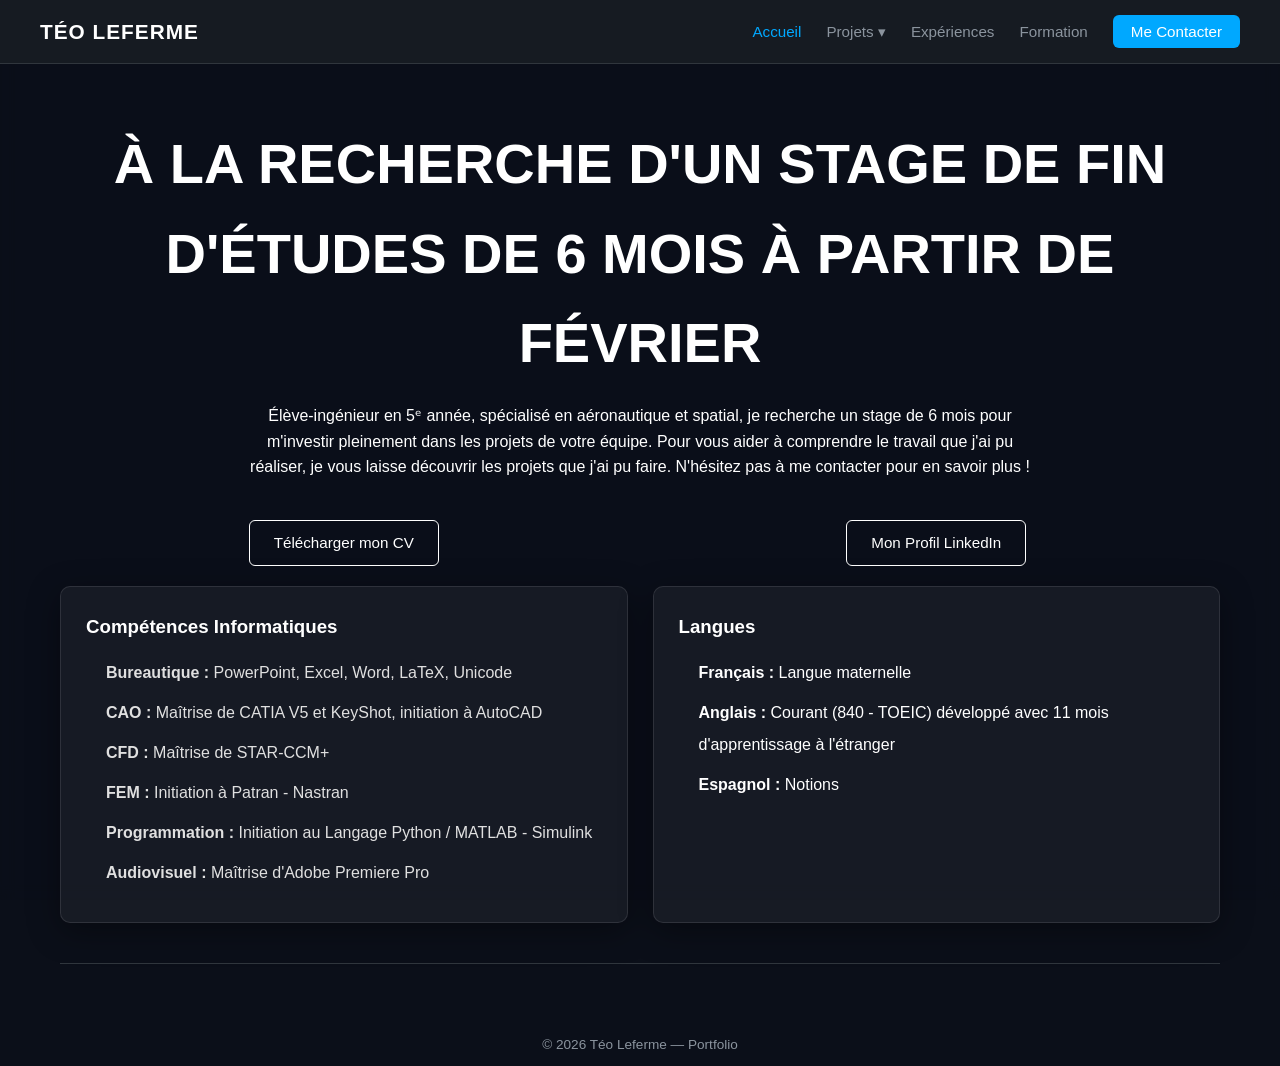
==== index.html @ 2c917500 "Update index.html" ====
<!DOCTYPE html>
<html lang="fr">
<head>
    <meta charset="UTF-8">
    <meta name="viewport" content="width=device-width, initial-scale=1.0">
    <title>Téo Leferme — Portfolio</title>
    <link rel="stylesheet" href="style.css">
    <style>
        /* Défilement d'arrière-plan */
        body {
            margin: 0;
            padding: 0;
            position: relative;
            background-color: #0b0f19;
            color: #ffffff;
            min-height: 100vh;
            overflow-x: hidden;
        }

        .bg-slider {
            position: fixed;
            top: 0;
            left: 0;
            width: 100%;
            height: 100%;
            z-index: -2;
            overflow: hidden;
        }

        .bg-slide {
            position: absolute;
            top: 0;
            left: 0;
            width: 100%;
            height: 100%;
            background-size: cover;
            background-position: center;
            opacity: 0;
            animation: slideAnimation 30s infinite;
        }

        .bg-slide:nth-child(1) { background-image: url('1.png'); animation-delay: 0s; }
        .bg-slide:nth-child(2) { background-image: url('11.png'); animation-delay: 5s; }
        .bg-slide:nth-child(3) { background-image: url('2.png'); animation-delay: 10s; }
        .bg-slide:nth-child(4) { background-image: url('22.png'); animation-delay: 15s; }
        .bg-slide:nth-child(5) { background-image: url('navette-1.png'); animation-delay: 20s; }
        .bg-slide:nth-child(6) { background-image: url('navette-3.png'); animation-delay: 25s; }

        @keyframes slideAnimation {
            0% { opacity: 0; transform: scale(1); }
            4% { opacity: 1; }
            16% { opacity: 1; }
            20% { opacity: 0; transform: scale(1.03); }
            100% { opacity: 0; }
        }

        .bg-overlay {
            position: fixed;
            top: 0;
            left: 0;
            width: 100%;
            height: 100%;
            background: rgba(11, 15, 25, 0.92);
            backdrop-filter: blur(8px);
            z-index: -1;
        }

        /* Alignement des boutons au-dessus des 2 colonnes */
        .action-buttons-grid {
            display: grid;
            grid-template-columns: 1fr 1fr;
            gap: 25px;
            margin-top: 30px;
            margin-bottom: 20px;
        }

        .button-wrapper {
            display: flex;
            justify-content: center;
            align-items: center;
        }

        /* Style simple et élégant en blanc */
        .btn-simple {
            display: inline-block;
            padding: 10px 24px;
            background: transparent;
            color: #ffffff;
            border: 1px solid #ffffff;
            border-radius: 6px;
            text-decoration: none;
            font-size: 0.95rem;
            transition: background 0.2s ease, color 0.2s ease;
        }

        .btn-simple:hover {
            background: #ffffff;
            color: #0b0f19;
        }

        /* Disposition en 2 colonnes pour les compétences et langues */
        .skills-grid {
            display: grid;
            grid-template-columns: 1fr 1fr;
            gap: 25px;
            margin-top: 0;
        }

        .card {
            background: rgba(255, 255, 255, 0.05);
            border: 1px solid rgba(255, 255, 255, 0.1);
            border-radius: 10px;
            padding: 25px;
            box-shadow: 0 8px 32px 0 rgba(0, 0, 0, 0.37);
        }

        @media (max-width: 768px) {
            .action-buttons-grid,
            .skills-grid {
                grid-template-columns: 1fr;
            }
        }
    </style>
</head>
<script>
    document.addEventListener("DOMContentLoaded", function () {
        const dropdown = document.querySelector(".dropdown > a");

        dropdown.addEventListener("click", function (e) {
            // Sur mobile/tablette (< 768px)
            if (window.innerWidth <= 768) {
                e.preventDefault(); // Empêche d'ouvrir "projets.html" directement
                const menu = this.nextElementSibling;
                // Alterne l'affichage du sous-menu
                menu.style.display = (menu.style.display === "block") ? "none" : "block";
            }
        });
    });
</script>
<body>

    <!-- Arrière-plan animé -->
    <div class="bg-slider">
        <div class="bg-slide"></div>
        <div class="bg-slide"></div>
        <div class="bg-slide"></div>
        <div class="bg-slide"></div>
        <div class="bg-slide"></div>
        <div class="bg-slide"></div>
    </div>
    <div class="bg-overlay"></div>

    <nav class="navbar">
        <a href="index.html" class="logo">TÉO LEFERME</a>
        <ul class="nav-links">
            <li><a href="index.html" class="active">Accueil</a></li>
            <li class="dropdown">
                <a href="projets.html">Projets ▾</a>
                <ul class="dropdown-menu">
                    <li><a href="navette.html">Navette Spatiale</a></li>
                    <li><a href="drone-marin.html">Drone Marin</a></li>
                    <li><a href="fusee.html">Fusée Expérimentale</a></li>
                    <li><a href="autre-projets.html">Autres Projets</a></li>
                </ul>
            </li>
            <li><a href="experiences.html">Expériences</a></li>
            <li><a href="formation.html">Formation</a></li>
            <li><a href="mailto:teo.leferme@ipsa.fr" class="btn-contact">Me Contacter</a></li>
        </ul>
    </nav>

    <div class="container">
        <section class="hero-main" style="text-align: center; padding: 40px 0 10px 0;">
            <h1 style="font-size: 3.5rem; color: #fff; margin: 15px 0; text-transform: uppercase;">  À la recherche d'un stage de fin d'études de 6 mois à partir de février</h1>
            
            <p class="summary" style="max-width: 800px; margin: 0 auto; line-height: 1.6;">
                Élève-ingénieur en 5ᵉ année, spécialisé en aéronautique et spatial, 
                je recherche un stage de 6 mois pour m'investir pleinement dans les 
                projets de votre équipe. Pour vous aider à comprendre le travail que j'ai pu réaliser, je vous laisse découvrir les projets que j'ai pu faire. N'hésitez pas à me contacter pour en savoir plus !
            </p>
        </section>

        <!-- Boutons parfaitement centrés au-dessus de chaque colonne -->
        <div class="action-buttons-grid">
            <div class="button-wrapper">
                <a href="LEFERME Téo CV - fr.pdf" download class="btn-simple">Télécharger mon CV</a>
            </div>
            <div class="button-wrapper">
                <a href="https://www.linkedin.com/in/teo-leferme-7947b2268" target="_blank" rel="noopener noreferrer" class="btn-simple">Mon Profil LinkedIn</a>
            </div>
        </div>

        <!-- Section 2 colonnes en bas -->
        <section class="skills-grid">
            <div class="card">
                <h3>Compétences Informatiques </h3>
                <ul class="skills-list" style="list-style: none; padding: 0; margin-top: 15px; line-height: 2; color: #e0e0e0;">
                    <li><strong>Bureautique :</strong> PowerPoint, Excel, Word, LaTeX, Unicode</li>
                    <li><strong>CAO :</strong> Maîtrise de CATIA V5 et KeyShot, initiation à AutoCAD</li>
                    <li><strong>CFD :</strong> Maîtrise de STAR-CCM+</li>
                    <li><strong>FEM :</strong> Initiation à Patran - Nastran</li>
                    <li><strong>Programmation :</strong> Initiation au Langage Python / MATLAB - Simulink</li>
                    <li><strong>Audiovisuel :</strong> Maîtrise d'Adobe Premiere Pro</li>
                </ul>
            </div>

            <div class="card">
                <h3>Langues</h3>
                <ul style="list-style: none; padding: 0; margin-top: 15px; line-height: 2;">
                    <li><strong>Français :</strong> Langue maternelle</li>
                    <li><strong>Anglais :</strong> Courant (840 - TOEIC) développé avec 11 mois d'apprentissage à l'étranger</li>
                    <li><strong>Espagnol :</strong> Notions</li>
                </ul>
            </div>
        </section>

        <footer>
            <p style="text-align: center; margin-top: 40px;">© 2026 Téo Leferme — Portfolio</p>
        </footer>
    </div>

</body>
</html>
---- style.css ----
/* ==========================================================================
   1. REGLES GENERALES & REINITIALISATION
   ========================================================================== */
* {
    margin: 0;
    padding: 0;
    box-sizing: border-box;
    font-family: 'Segoe UI', Roboto, -apple-system, BlinkMacSystemFont, sans-serif;
}

body {
    background-color: #0b0e14; /* Fond sombre profond */
    color: #c9d1d9;
    line-height: 1.6;
    padding-bottom: 40px;
}

/* Conteneur principal */
.container {
    max-width: 1200px;
    margin: 0 auto;
    padding: 0 20px;
}

/* Titre de page */
.page-title {
    color: #ffffff;
    font-size: 2.2rem;
    font-weight: 700;
    margin: 40px 0 25px 0;
}

/* ==========================================================================
   2. BARRE DE NAVIGATION
   ========================================================================== */
.navbar {
    display: flex;
    justify-content: space-between;
    align-items: center;
    background-color: #161b22;
    padding: 15px 40px;
    border-bottom: 1px solid #30363d;
    position: sticky;
    top: 0;
    z-index: 1000;
}

.navbar .logo {
    color: #ffffff;
    font-size: 1.3rem;
    font-weight: 700;
    text-decoration: none;
    letter-spacing: 1px;
}

.nav-links {
    display: flex;
    list-style: none;
    align-items: center;
    gap: 25px;
}

.nav-links a {
    color: #8b949e;
    text-decoration: none;
    font-size: 0.95rem;
    font-weight: 500;
    transition: color 0.2s ease;
}

.nav-links a:hover,
.nav-links a.active {
    color: #00a8ff;
}

/* Bouton Contact dans le menu */
.btn-contact {
    background-color: #00a8ff !important;
    color: #ffffff !important;
    padding: 8px 18px;
    border-radius: 6px;
    font-weight: 600;
    transition: background-color 0.2s ease !important;
}

.btn-contact:hover {
    background-color: #0086cc !important;
}

/* Menu Déroulant (Dropdown) */
.dropdown {
    position: relative;
}

/* Désactive le clic UNIQUEMENT sur le titre principal "Projets" */
.dropdown > a {
    pointer-events: none; /* Bloque le clic */
    cursor: default;      /* Change le curseur en flèche normale */
}

.dropdown-menu {
    display: none;
    position: absolute;
    top: 100%;
    left: 0;
    background-color: #161b22;
    border: 1px solid #30363d;
    border-radius: 6px;
    list-style: none;
    padding: 10px 0;
    min-width: 200px;
    box-shadow: 0 8px 24px rgba(0, 0, 0, 0.5);
    z-index: 100;
}

/* Réactive les clics pour tous les sous-liens du menu déroulant */
.dropdown-menu li a {
    display: block;
    padding: 8px 20px;
    color: #c9d1d9;
    pointer-events: auto; /* Force la réactivation du clic */
    cursor: pointer;      /* Rétablit le curseur main */
}

.dropdown-menu li a:hover {
    background-color: #21262d;
    color: #00a8ff;
}

.dropdown:hover .dropdown-menu {
    display: block;
}

/* ==========================================================================
   3. CARTE & STRUCTURE EN GRILLE (HERO)
   ========================================================================== */
.hero {
    display: grid;
    grid-template-columns: repeat(auto-fit, minmax(320px, 1fr));
    gap: 20px;
    margin-bottom: 30px;
}

.card {
    background-color: #161b22;
    border: 1px solid #30363d;
    border-radius: 10px;
    padding: 25px;
    transition: border-color 0.2s ease;
}

.card:hover {
    border-color: #00a8ff !important;
}

.card-tag {
    display: inline-block;
    background: rgba(0, 168, 255, 0.15) !important;
    color: #00a8ff !important;
    font-size: 0.75rem;
    font-weight: 700;
    padding: 4px 10px;
    border-radius: 4px;
    text-transform: uppercase;
    letter-spacing: 0.5px;
}

.card ul {
    margin-left: 20px;
    margin-top: 10px;
}

.card li {
    margin-bottom: 8px;
}

/* ==========================================================================
   4. GALERIE PHOTO (CASES QUI S'ADAPTENT STRICTEMENT A LA TAILLE DE L'IMAGE)
   ========================================================================== */
.gallery-section {
    margin-top: 30px;
    margin-bottom: 30px;
}

.gallery-grid {
    display: flex;
    flex-wrap: wrap;
    gap: 20px;
    margin-top: 20px;
    align-items: flex-start;
}

.gallery-item {
    /* La case colle parfaitement aux dimensions réelles de la photo */
    width: fit-content;
    height: auto;
    
    /* Liseré très fin */
    border: 1px solid rgba(255, 255, 255, 0.12);
    border-radius: 6px;
    overflow: hidden;
    background-color: transparent;
    line-height: 0; /* Élimine tout espace vide sous la balise img */
}

.gallery-item img {
    max-width: 100%;
    max-height: 400px; /* Limite la hauteur maximale */
    width: auto;
    height: auto;
    display: block;
}

/* ==========================================================================
   5. CARROUSEL D'IMAGES (DÉFILANT)
   ========================================================================== */
.carousel-container {
    position: relative;
    width: 100%;
    max-width: 900px;
    margin: 20px auto 0 auto;
    overflow: hidden;
    border-radius: 8px;
    border: 1px solid #30363d;
    background-color: #0d1117;
}

.carousel-track {
    display: flex;
    transition: transform 0.5s ease-in-out;
    width: 100%;
}

.carousel-slide {
    min-width: 100%;
    height: 480px;
    display: flex;
    align-items: center;
    justify-content: center;
    overflow: hidden;
    background-color: #0d1117;
}

.carousel-slide img {
    width: 100%;
    height: 100%;
    object-fit: contain; /* L'image reste entière sans rognage */
}

/* Boutons Précédent / Suivant */
.carousel-btn {
    position: absolute;
    top: 50%;
    transform: translateY(-50%);
    background: rgba(22, 27, 34, 0.85);
    color: #00a8ff;
    border: 1px solid #30363d;
    font-size: 1.4rem;
    width: 42px;
    height: 42px;
    border-radius: 50%;
    cursor: pointer;
    z-index: 10;
    transition: background 0.2s, color 0.2s;
    display: flex;
    align-items: center;
    justify-content: center;
}

.carousel-btn:hover {
    background: #00a8ff;
    color: #ffffff;
}

.carousel-btn.prev { left: 12px; }
.carousel-btn.next { right: 12px; }

/* Points de navigation */
.carousel-dots {
    display: flex;
    justify-content: center;
    gap: 8px;
    margin-top: 15px;
}

.dot {
    width: 10px;
    height: 10px;
    border-radius: 50%;
    background-color: #30363d;
    cursor: pointer;
    transition: background-color 0.3s ease;
}

.dot.active {
    background-color: #00a8ff;
}

/* ==========================================================================
   6. FOOTER & ADAPTATION MOBILE
   ========================================================================== */
footer {
    text-align: center;
    padding: 30px 0 10px 0;
    border-top: 1px solid #30363d;
    margin-top: 40px;
    color: #8b949e;
    font-size: 0.85rem;
}

@media (max-width: 768px) {
    .navbar {
        flex-direction: column;
        gap: 15px;
        padding: 15px 20px;
    }
    
    .nav-links {
        flex-wrap: wrap;
        justify-content: center;
        gap: 15px;
    }

    .carousel-slide {
        height: 300px;
    }
}

@media (max-width: 768px) {
    .nav-links {
        flex-direction: column;
        align-items: center;
    }

    .dropdown-menu {
        position: static; /* S'intègre naturellement dans le flux sur mobile */
        display: none;    /* Masqué par défaut */
        width: 100%;
        text-align: center;
        background: rgba(11, 15, 25, 0.95);
    }
}
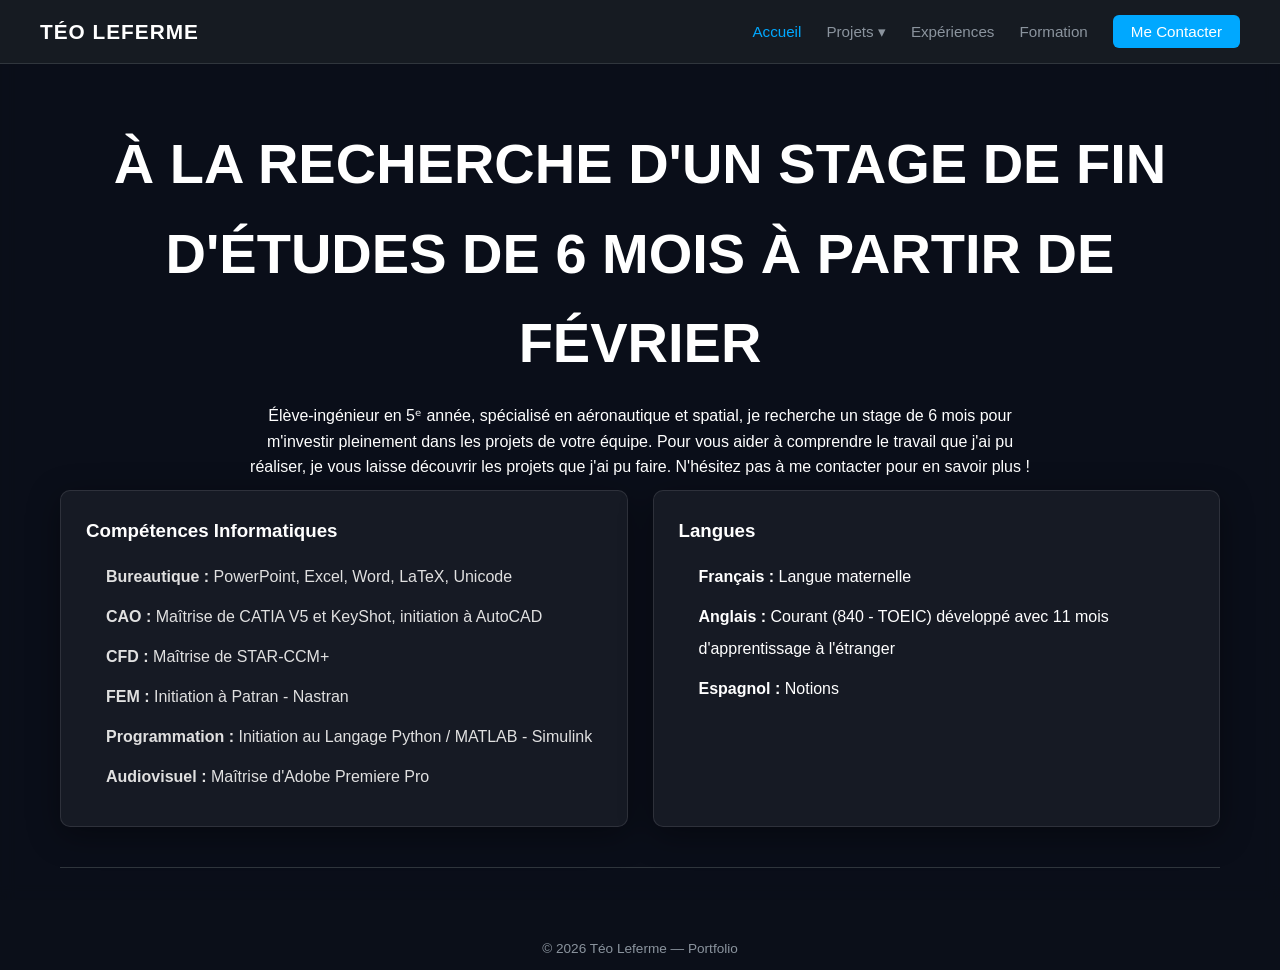
==== commit cdeb47ae: "Remove action buttons from index.html Removed action buttons for CV download and LinkedIn profile." ====
--- a/index.html
+++ b/index.html
@@ -180,15 +180,7 @@
             </p>
         </section>
 
-        <!-- Boutons parfaitement centrés au-dessus de chaque colonne -->
-        <div class="action-buttons-grid">
-            <div class="button-wrapper">
-                <a href="LEFERME Téo CV - fr.pdf" download class="btn-simple">Télécharger mon CV</a>
-            </div>
-            <div class="button-wrapper">
-                <a href="https://www.linkedin.com/in/teo-leferme-7947b2268" target="_blank" rel="noopener noreferrer" class="btn-simple">Mon Profil LinkedIn</a>
-            </div>
-        </div>
+        
 
         <!-- Section 2 colonnes en bas -->
         <section class="skills-grid">
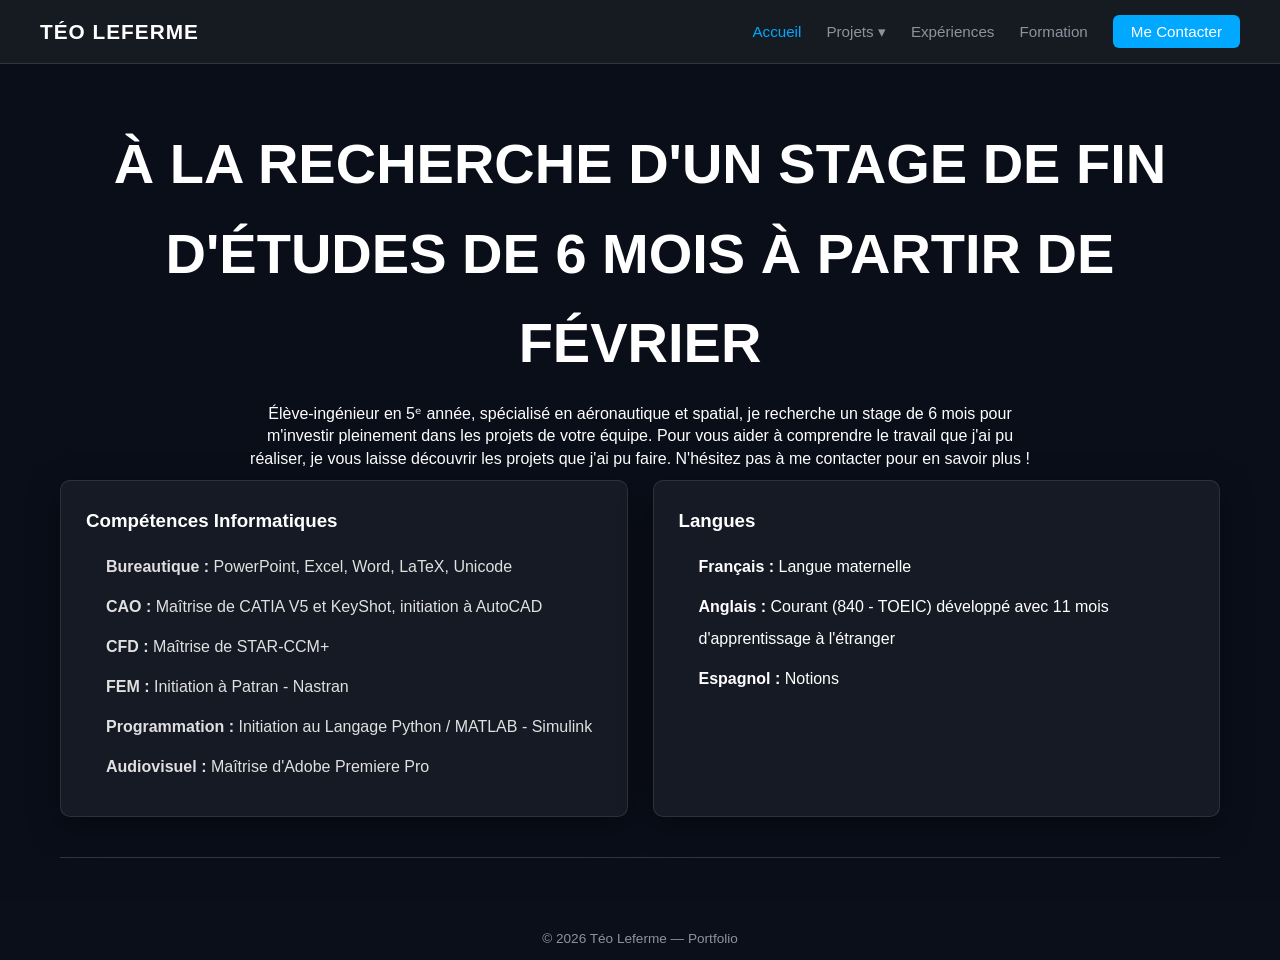
==== commit 570b3e2f: "Adjust line height in summary paragraph Updated line height of summary paragraph for better readabil" ====
--- a/index.html
+++ b/index.html
@@ -173,7 +173,7 @@
         <section class="hero-main" style="text-align: center; padding: 40px 0 10px 0;">
             <h1 style="font-size: 3.5rem; color: #fff; margin: 15px 0; text-transform: uppercase;">  À la recherche d'un stage de fin d'études de 6 mois à partir de février</h1>
             
-            <p class="summary" style="max-width: 800px; margin: 0 auto; line-height: 1.6;">
+            <p class="summary" style="max-width: 800px; margin: 0 auto; line-height: 1.4;">
                 Élève-ingénieur en 5ᵉ année, spécialisé en aéronautique et spatial, 
                 je recherche un stage de 6 mois pour m'investir pleinement dans les 
                 projets de votre équipe. Pour vous aider à comprendre le travail que j'ai pu réaliser, je vous laisse découvrir les projets que j'ai pu faire. N'hésitez pas à me contacter pour en savoir plus !
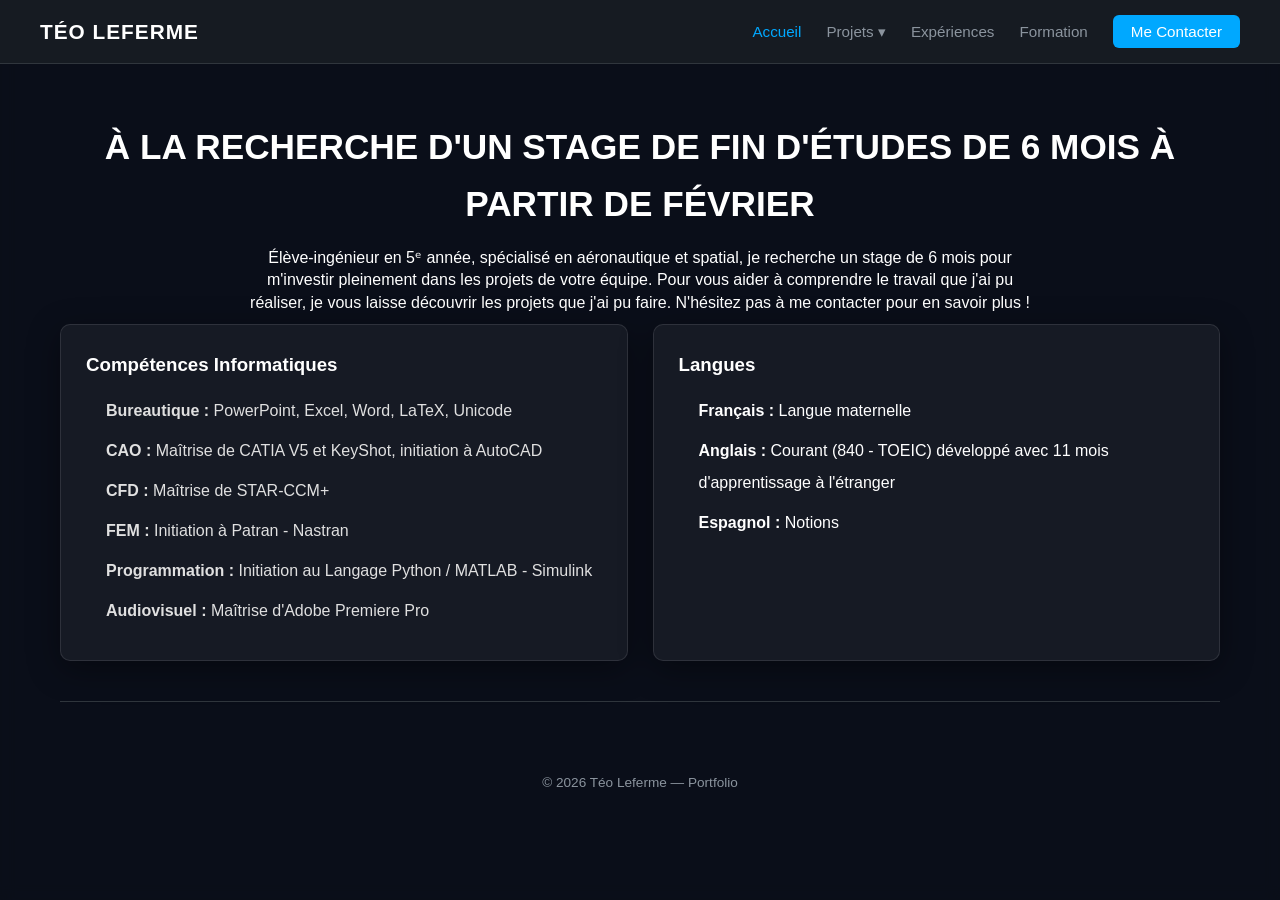
==== commit d8f115bc: "Decrease font size of main title in index.html Reduced the font size of the main title in the hero s" ====
--- a/index.html
+++ b/index.html
@@ -171,7 +171,8 @@
 
     <div class="container">
         <section class="hero-main" style="text-align: center; padding: 40px 0 10px 0;">
-            <h1 style="font-size: 3.5rem; color: #fff; margin: 15px 0; text-transform: uppercase;">  À la recherche d'un stage de fin d'études de 6 mois à partir de février</h1>
+            <!-- Taille du titre réduite à 2.2rem -->
+            <h1 style="font-size: 2.2rem; color: #fff; margin: 15px 0; text-transform: uppercase;">À la recherche d'un stage de fin d'études de 6 mois à partir de février</h1>
             
             <p class="summary" style="max-width: 800px; margin: 0 auto; line-height: 1.4;">
                 Élève-ingénieur en 5ᵉ année, spécialisé en aéronautique et spatial, 
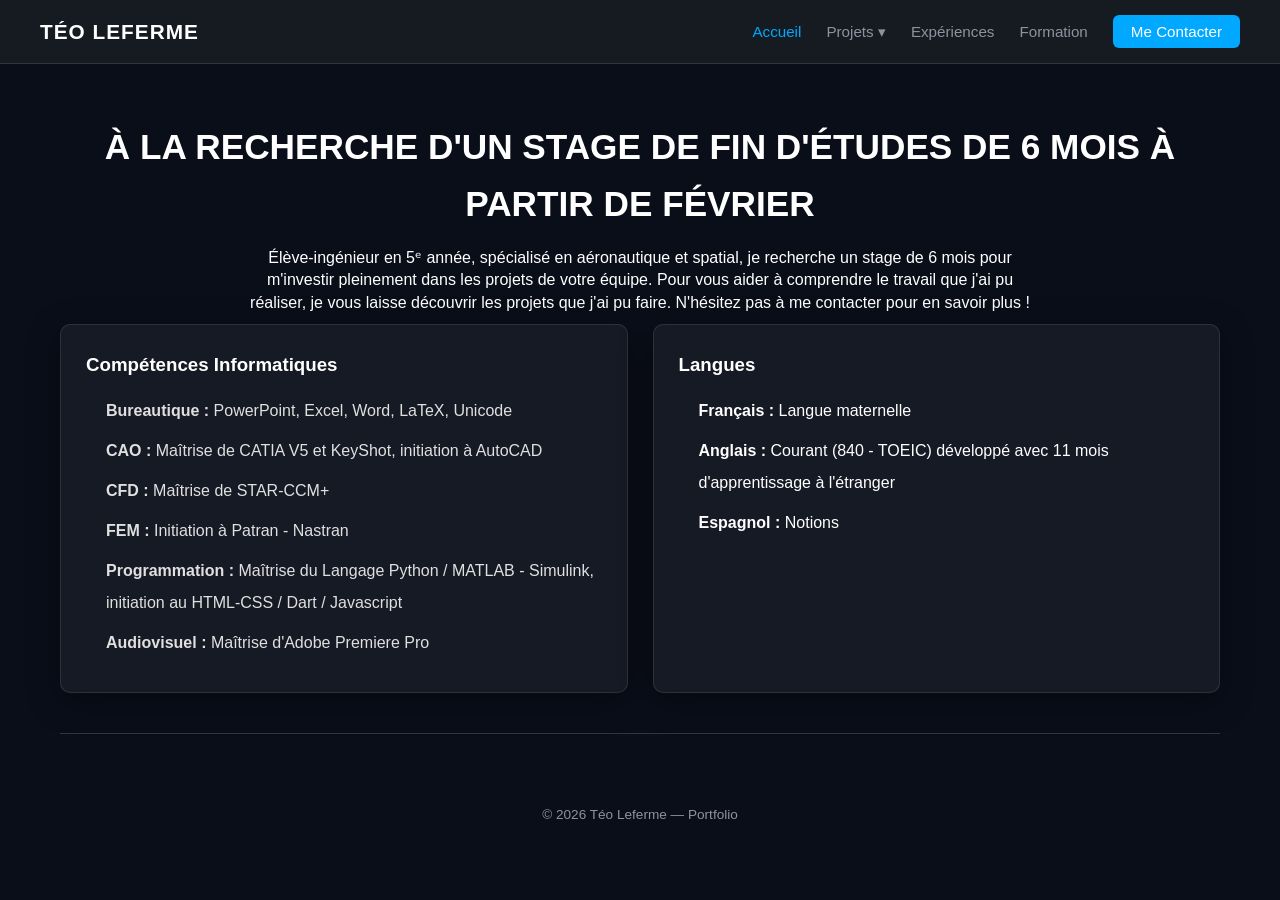
==== commit bf2e4ad1: "Update programming skills description in index.html" ====
--- a/index.html
+++ b/index.html
@@ -178,6 +178,9 @@
                 Élève-ingénieur en 5ᵉ année, spécialisé en aéronautique et spatial, 
                 je recherche un stage de 6 mois pour m'investir pleinement dans les 
                 projets de votre équipe. Pour vous aider à comprendre le travail que j'ai pu réaliser, je vous laisse découvrir les projets que j'ai pu faire. N'hésitez pas à me contacter pour en savoir plus !
+           
+            </p>
+            <p class="summary" style="max-width: 800px; margin: 0 auto; line-height: 1.4;">
             </p>
         </section>
 
@@ -192,7 +195,7 @@
                     <li><strong>CAO :</strong> Maîtrise de CATIA V5 et KeyShot, initiation à AutoCAD</li>
                     <li><strong>CFD :</strong> Maîtrise de STAR-CCM+</li>
                     <li><strong>FEM :</strong> Initiation à Patran - Nastran</li>
-                    <li><strong>Programmation :</strong> Initiation au Langage Python / MATLAB - Simulink</li>
+                    <li><strong>Programmation :</strong> Maîtrise du Langage Python / MATLAB - Simulink, initiation au HTML-CSS / Dart / Javascript</li>
                     <li><strong>Audiovisuel :</strong> Maîtrise d'Adobe Premiere Pro</li>
                 </ul>
             </div>
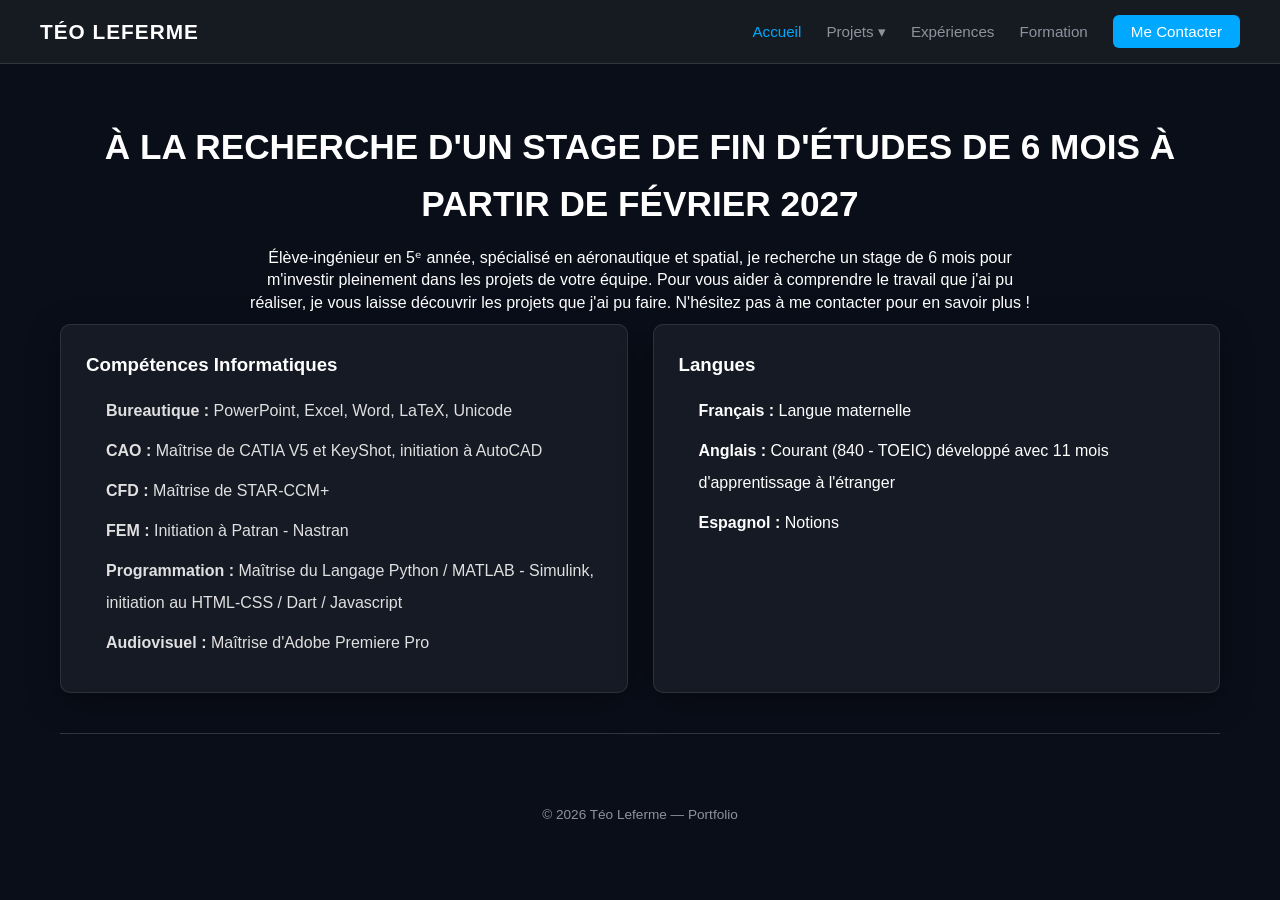
==== commit b80bbfce: "Update internship title with year 2027 Updated the internship title to include the year 2027." ====
--- a/index.html
+++ b/index.html
@@ -172,7 +172,7 @@
     <div class="container">
         <section class="hero-main" style="text-align: center; padding: 40px 0 10px 0;">
             <!-- Taille du titre réduite à 2.2rem -->
-            <h1 style="font-size: 2.2rem; color: #fff; margin: 15px 0; text-transform: uppercase;">À la recherche d'un stage de fin d'études de 6 mois à partir de février</h1>
+            <h1 style="font-size: 2.2rem; color: #fff; margin: 15px 0; text-transform: uppercase;">À la recherche d'un stage de fin d'études de 6 mois à partir de février 2027</h1>
             
             <p class="summary" style="max-width: 800px; margin: 0 auto; line-height: 1.4;">
                 Élève-ingénieur en 5ᵉ année, spécialisé en aéronautique et spatial, 
